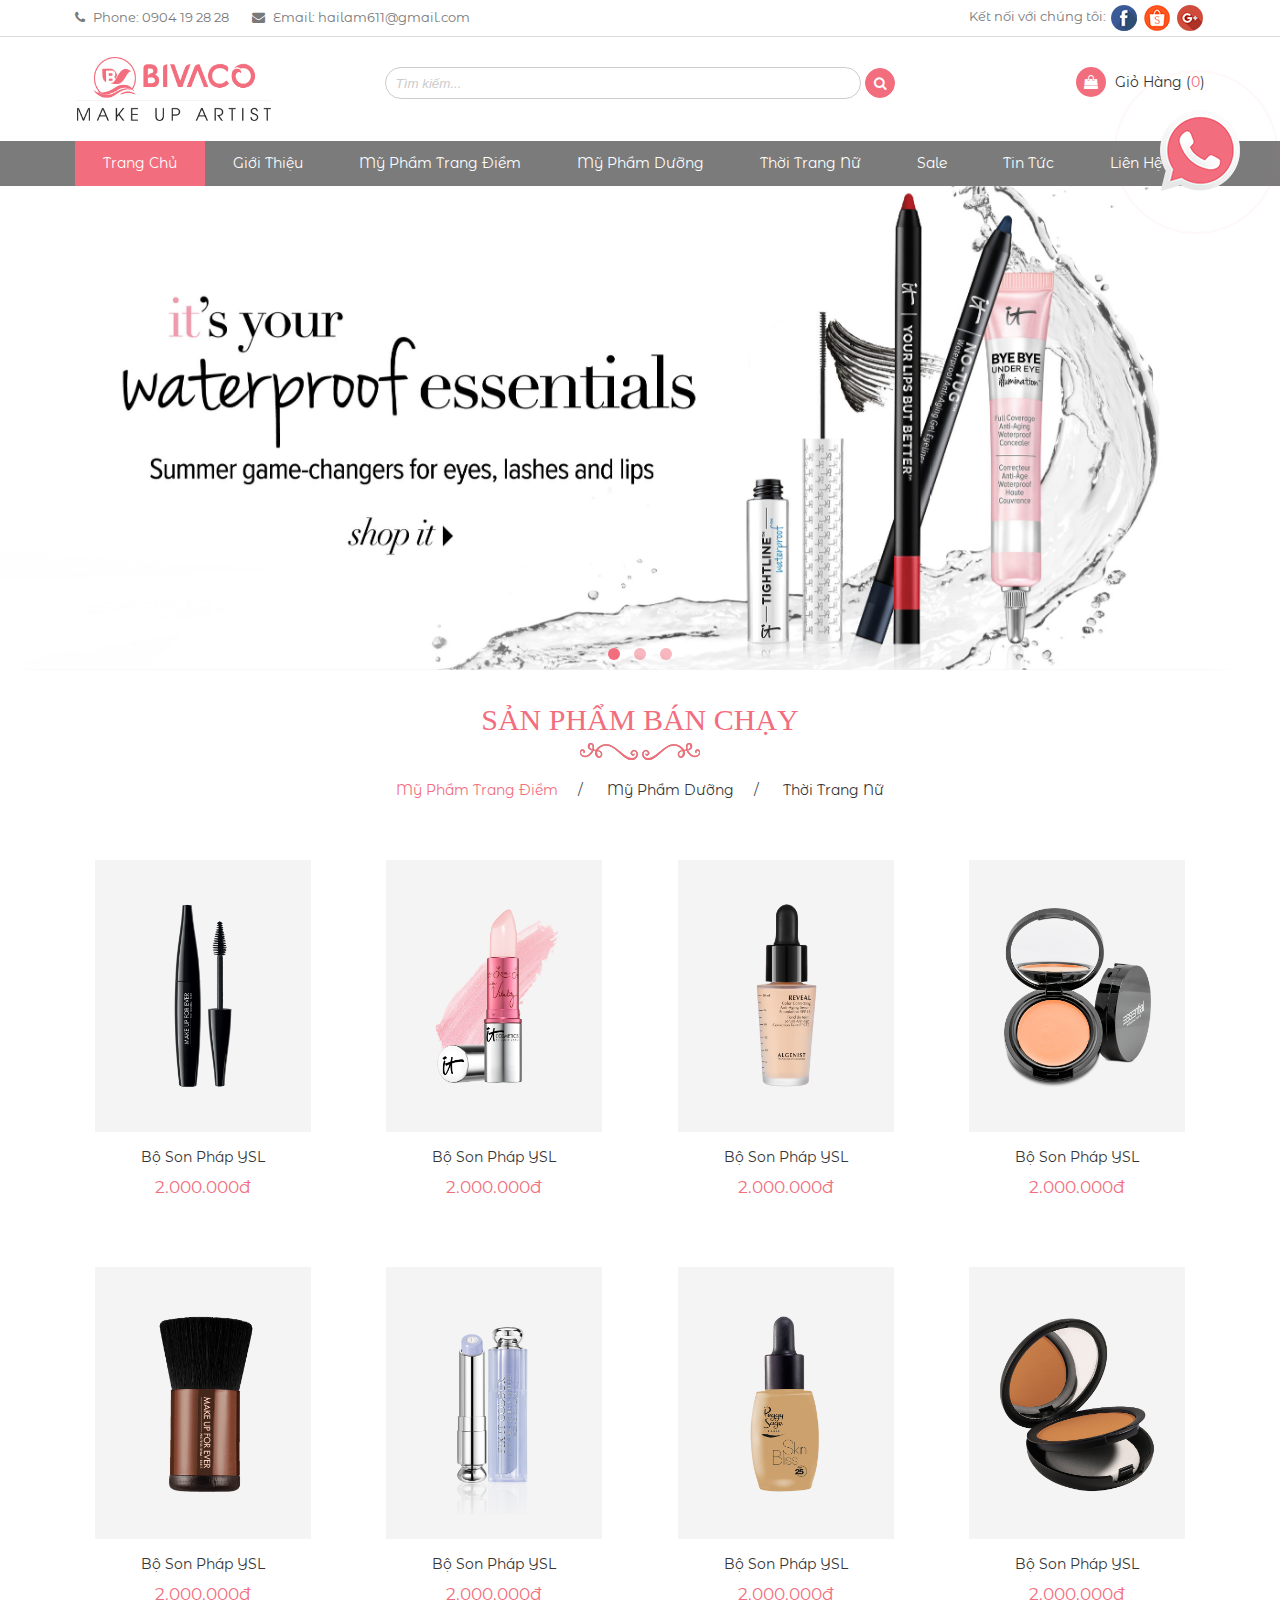
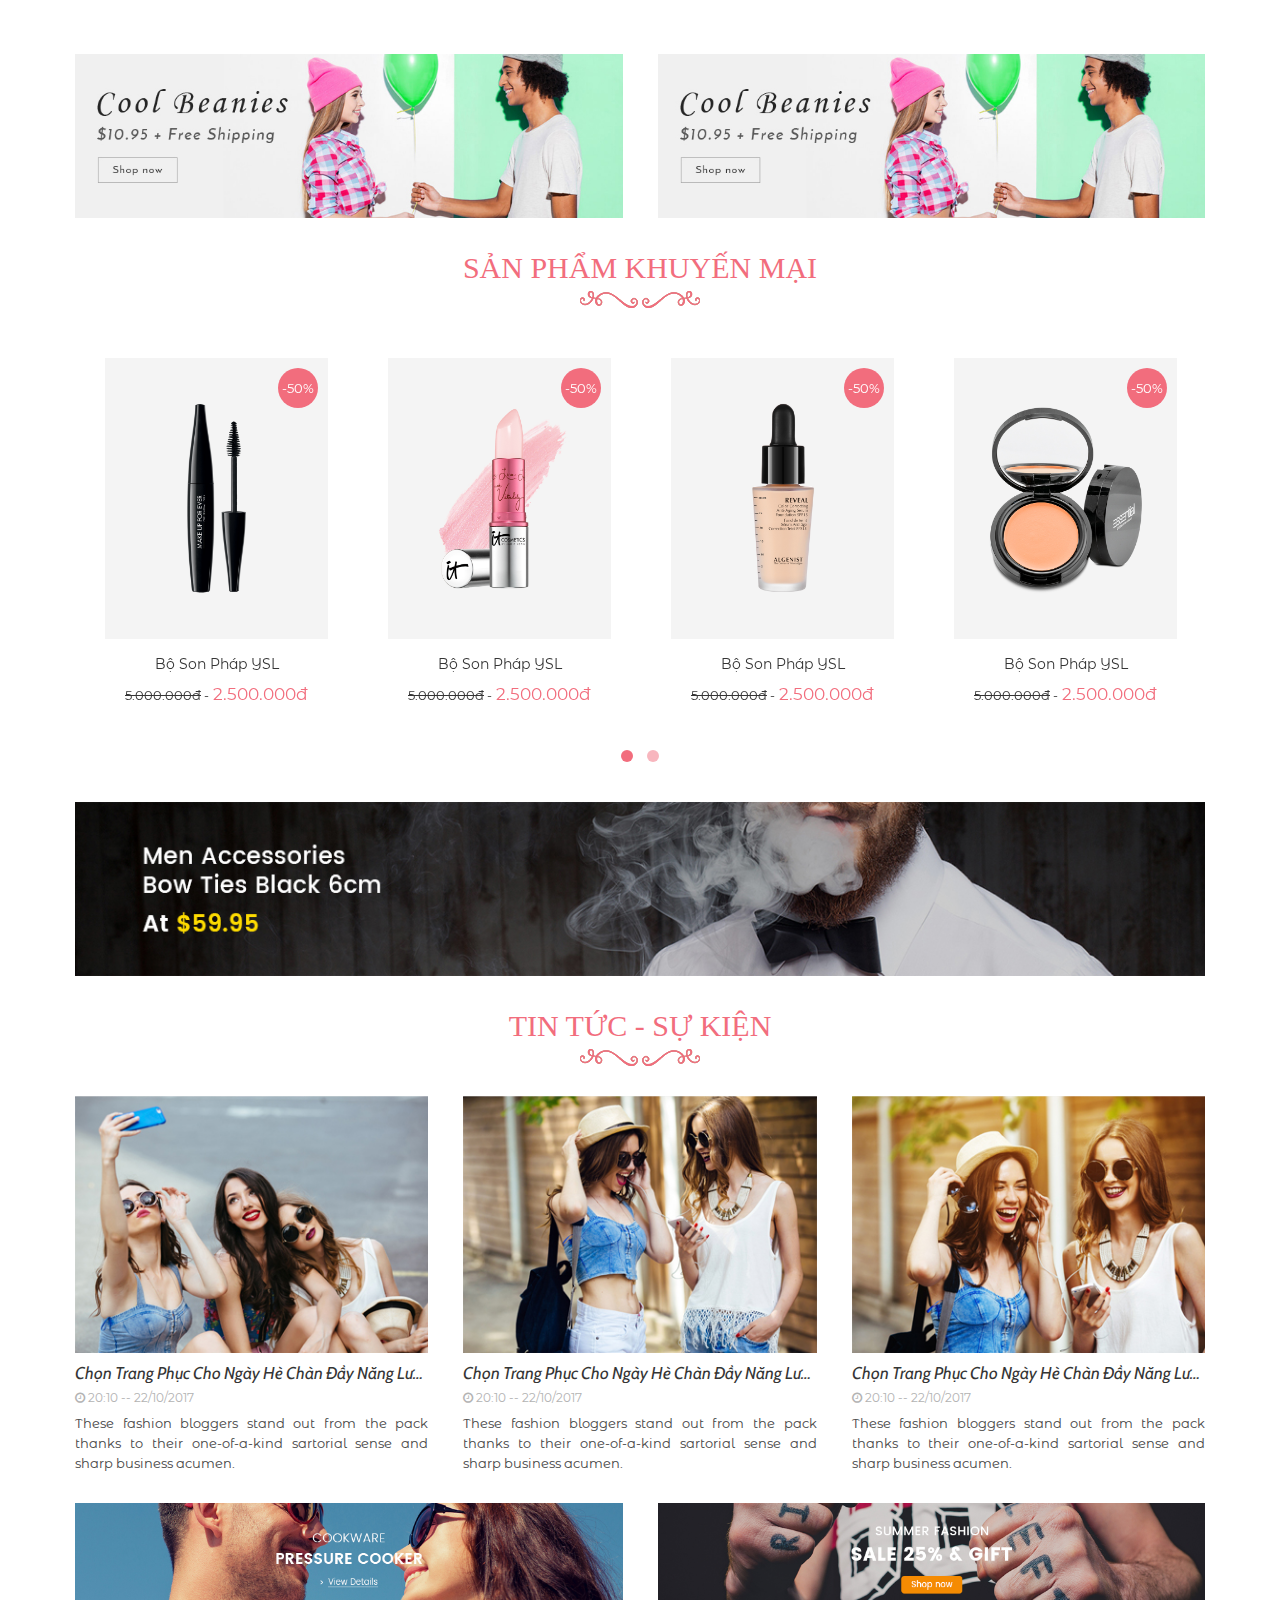
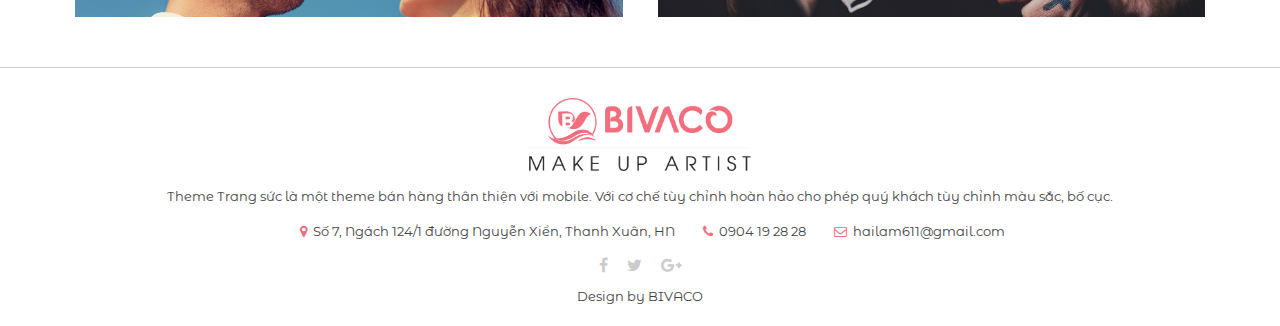
==== index.html @ 862ba2e4 "first commit" ====
<!DOCTYPE html>
<html lang="en">
<head>
    <meta charset="UTF-8">
    <title>Document</title>
    <link href="https://fonts.googleapis.com/css?family=Montserrat+Alternates|Play" rel="stylesheet">
    <link href="https://fonts.googleapis.com/css?family=Cabin" rel="stylesheet">
    <link href="css/animate.css" rel="stylesheet"/>
    <link href="css/font-awesome.css" rel="stylesheet"/>
    <link href="css/uikit.css" rel="stylesheet"/>
    <link rel="stylesheet" href="css/owl.carousel.css">
    <link rel="stylesheet" href="css/owl.theme.css">
    <link rel="stylesheet" href="css/owl.transitions.css">
    <link rel="stylesheet" href="css/jquery.mmenu.all.css">
    <link href="css/style.css" rel="stylesheet"/>

    <script type="text/javascript" src="js/jquery-3.2.1.min.js"></script>
    <script src="js/uikit.min.js"></script>
    <script src="js/animate.js"></script>
    <script src="js/ryk.js"></script>



</head>
<body>
<div class="wrapper">
    <!-- Begin Header -->
    <header>
        <div class="uk-container uk-container-center">
            <div class="uk-grid">
                <div class="uk-width-medium-1-2">
                    <div class="info-header-xu-ryk">
                        <i class="fa fa-phone" aria-hidden="true"></i> Phone: 0904 19 28 28
                        <i class="fa fa-envelope" aria-hidden="true"></i> Email: hailam611@gmail.com
                    </div>
                </div>
                <div class="uk-width-medium-1-2">
                    <div class="info-right-xu-ryk">
                        Kết nối với chúng tôi:
                        <a href="https://www.facebook.com/miphamxula/?ref=aymt_homepage_panel" target="_blank"><img src="images/facebook.png" alt=""></a>
                        <a href="https://shopee.vn/xushop20" target="_blank"><img src="images/shopee.png" alt=""></a>
                        <a href=""><img src="images/google-plus.png" alt=""></a>
                    </div>
                </div>
            </div>
        </div>
    </header>
    <!-- End Header -->

    <!-- Begin Banner -->
    <div class="uk-container uk-container-center">
        <div class="uk-grid">
            <div class="uk-width-medium-2-10">
                <div class="logo-xu-ryk">
                    <a href=""><img src="images/logo.png" alt=""></a>
                </div>
            </div>
            <div class="uk-width-medium-6-10">
                <div class="search-xu-ryk">
                    <input type="text" placeholder="Tìm kiếm...">
                    <button><i class="fa fa-search" aria-hidden="true"></i></button>
                </div>
            </div>
            <div class="uk-width-medium-2-10">
                <div class="cart-xu-ryk">
                    <i class="fa fa-shopping-bag" aria-hidden="true"></i> <a href="giohang.html">Giỏ Hàng (<span>0</span>)</a>
                </div>
            </div>
        </div>
    </div>
    <!-- End Banner -->

    <!-- Begin Menu -->
    <div id="header-fix" class="menu-xu-ryk">
        <div class="uk-container uk-container-center">
            <div class="uk-grid">
                <div class="uk-width-medium-1-1">
                    <ul>
                        <li class="active-menu-xu"><a href="index.html">Trang chủ</a></li>
                        <li><a href="chitiettintuc.html">Giới thiệu</a></li>
                        <li><a href="danhsachsanpham.html">Mỹ phẩm trang điểm</a>
                            <ul>
                                <li><a href="">Sub menu</a></li>
                                <li><a href="">Sub menu</a></li>
                                <li><a href="">Sub menu</a></li>
                                <li><a href="">Sub menu</a></li>
                            </ul>
                        </li>
                        <li><a href="danhsachsanpham.html">mỹ phẩm dưỡng</a>
                            <ul>
                                <li><a href="">Sub menu</a></li>
                                <li><a href="">Sub menu</a></li>
                                <li><a href="">Sub menu</a></li>
                                <li><a href="">Sub menu</a></li>
                            </ul>
                        </li>
                        <li><a href="danhsachsanpham.html">thời trang nữ</a>
                            <ul>
                                <li><a href="">Sub menu</a></li>
                                <li><a href="">Sub menu</a></li>
                                <li><a href="">Sub menu</a></li>
                                <li><a href="">Sub menu</a></li>
                            </ul>
                        </li>
                        <li><a href="sale.html">Sale</a></li>
                        <li><a href="danhsachtintuc.html">Tin tức</a></li>
                        <li><a href="lienhe.html">Liên hệ</a></li>
                    </ul>
                </div>
            </div>
        </div>
    </div>
    <!-- End Menu -->

    <!-- Begin Slide -->
    <div class="slide-xu-ryk">
        <div id="slide-chinh" class="owl-carousel owl-theme">

            <div class="item"><img src="images/img (1).jpg" width="100%" alt=""></div>
            <div class="item"><img src="images/img (2).jpg" width="100%" alt=""></div>
            <div class="item"><img src="images/img (3).jpg" width="100%" alt=""></div>

        </div>
    </div>
    <!-- End Slide -->

    <!-- Begin Content -->
    <div class="uk-container uk-container-center">
        <div class="uk-grid">

            <!-- Begin Sản phẩm bán chạy -->
            <div class="uk-width-medium-1-1">
                <div class="title-primary-xu">
                    Sản phẩm bán chạy
                </div>
            </div>
            <div class="uk-width-medium-1-1">
                <div class="tabs-product-xu">
                    <div class="tabs">
                        <a class="tab-link current" data-tab="tab-1">Mỹ Phẩm Trang Điểm</a><span>/</span>
                        <a class="tab-link" data-tab="tab-2">Mỹ Phẩm Dưỡng</a><span>/</span>
                        <a class="tab-link" data-tab="tab-3">Thời Trang Nữ</a>
                    </div>

                    <div id="tab-1" class="tab-content current">
                        <div class="uk-grid">
                            <div class="uk-width-medium-1-4 xu-mobi">
                                <div class="product-xu">
                                    <div class="anh-xu">
                                        <a href=""><img src="images/1.jpg" alt=""></a>
                                        <div class="overlay">
                                            <div class="text">
                                                <a href="chitietsanpham.html" class="tooltip"><i class="fa fa-shopping-bag" aria-hidden="true"></i> <span class="tooltiptext">Mua ngay</span></a>
                                            </div>
                                        </div>
                                    </div>
                                    <div class="title-xu">
                                        <a href="">bộ Son pháp YSL</a>
                                    </div>
                                    <div class="price-xu">
                                        2.000.000đ
                                    </div>
                                    <div class="cn">
                                        <a href=""><i class="fa fa-share" aria-hidden="true"></i></a>
                                        <a href=""><i class="fa fa-shopping-bag" aria-hidden="true"></i></a>
                                    </div>
                                </div>
                            </div>
                            <div class="uk-width-medium-1-4 xu-mobi">
                                <div class="product-xu">
                                    <div class="anh-xu">
                                        <a href=""><img src="images/2.jpg" alt=""></a>
                                        <div class="overlay">
                                            <div class="text">
                                                <a href="" class="tooltip"><i class="fa fa-shopping-bag" aria-hidden="true"></i> <span class="tooltiptext">Mua ngay</span></a>
                                            </div>
                                        </div>
                                    </div>
                                    <div class="title-xu">
                                        <a href="">bộ Son pháp YSL</a>
                                    </div>
                                    <div class="price-xu">
                                        2.000.000đ
                                    </div>
                                    <div class="cn">
                                        <a href=""><i class="fa fa-share" aria-hidden="true"></i></a>
                                        <a href=""><i class="fa fa-shopping-bag" aria-hidden="true"></i></a>
                                    </div>
                                </div>
                            </div>
                            <div class="uk-width-medium-1-4 xu-mobi">
                                <div class="product-xu">
                                    <div class="anh-xu">
                                        <a href=""><img src="images/3.jpg" alt=""></a>
                                        <div class="overlay">
                                            <div class="text">
                                                <a href="" class="tooltip"><i class="fa fa-shopping-bag" aria-hidden="true"></i> <span class="tooltiptext">Mua ngay</span></a>
                                            </div>
                                        </div>
                                    </div>
                                    <div class="title-xu">
                                        <a href="">bộ Son pháp YSL</a>
                                    </div>
                                    <div class="price-xu">
                                        2.000.000đ
                                    </div>
                                    <div class="cn">
                                        <a href=""><i class="fa fa-share" aria-hidden="true"></i></a>
                                        <a href=""><i class="fa fa-shopping-bag" aria-hidden="true"></i></a>
                                    </div>
                                </div>
                            </div>
                            <div class="uk-width-medium-1-4 xu-mobi">
                                <div class="product-xu">
                                    <div class="anh-xu">
                                        <a href=""><img src="images/4.jpg" alt=""></a>
                                        <div class="overlay">
                                            <div class="text">
                                                <a href="" class="tooltip"><i class="fa fa-shopping-bag" aria-hidden="true"></i> <span class="tooltiptext">Mua ngay</span></a>
                                            </div>
                                        </div>
                                    </div>
                                    <div class="title-xu">
                                        <a href="">bộ Son pháp YSL</a>
                                    </div>
                                    <div class="price-xu">
                                        2.000.000đ
                                    </div>
                                    <div class="cn">
                                        <a href=""><i class="fa fa-share" aria-hidden="true"></i></a>
                                        <a href=""><i class="fa fa-shopping-bag" aria-hidden="true"></i></a>
                                    </div>
                                </div>
                            </div>

                            <div class="uk-width-medium-1-4 xu-mobi">
                                <div class="product-xu">
                                    <div class="anh-xu">
                                        <a href=""><img src="images/5.jpg" alt=""></a>
                                        <div class="overlay">
                                            <div class="text">
                                                <a href="" class="tooltip"><i class="fa fa-shopping-bag" aria-hidden="true"></i> <span class="tooltiptext">Mua ngay</span></a>
                                            </div>
                                        </div>
                                    </div>
                                    <div class="title-xu">
                                        <a href="">bộ Son pháp YSL</a>
                                    </div>
                                    <div class="price-xu">
                                        2.000.000đ
                                    </div>
                                    <div class="cn">
                                        <a href=""><i class="fa fa-share" aria-hidden="true"></i></a>
                                        <a href=""><i class="fa fa-shopping-bag" aria-hidden="true"></i></a>
                                    </div>
                                </div>
                            </div>
                            <div class="uk-width-medium-1-4 xu-mobi">
                                <div class="product-xu">
                                    <div class="anh-xu">
                                        <a href=""><img src="images/6.jpg" alt=""></a>
                                        <div class="overlay">
                                            <div class="text">
                                                <a href="" class="tooltip"><i class="fa fa-shopping-bag" aria-hidden="true"></i> <span class="tooltiptext">Mua ngay</span></a>
                                            </div>
                                        </div>
                                    </div>
                                    <div class="title-xu">
                                        <a href="">bộ Son pháp YSL</a>
                                    </div>
                                    <div class="price-xu">
                                        2.000.000đ
                                    </div>
                                    <div class="cn">
                                        <a href=""><i class="fa fa-share" aria-hidden="true"></i></a>
                                        <a href=""><i class="fa fa-shopping-bag" aria-hidden="true"></i></a>
                                    </div>
                                </div>
                            </div>
                            <div class="uk-width-medium-1-4 xu-mobi">
                                <div class="product-xu">
                                    <div class="anh-xu">
                                        <a href=""><img src="images/7.jpg" alt=""></a>
                                        <div class="overlay">
                                            <div class="text">
                                                <a href="" class="tooltip"><i class="fa fa-shopping-bag" aria-hidden="true"></i> <span class="tooltiptext">Mua ngay</span></a>
                                            </div>
                                        </div>
                                    </div>
                                    <div class="title-xu">
                                        <a href="">bộ Son pháp YSL</a>
                                    </div>
                                    <div class="price-xu">
                                        2.000.000đ
                                    </div>
                                    <div class="cn">
                                        <a href=""><i class="fa fa-share" aria-hidden="true"></i></a>
                                        <a href=""><i class="fa fa-shopping-bag" aria-hidden="true"></i></a>
                                    </div>
                                </div>
                            </div>
                            <div class="uk-width-medium-1-4 xu-mobi">
                                <div class="product-xu">
                                    <div class="anh-xu">
                                        <a href=""><img src="images/8.jpg" alt=""></a>
                                        <div class="overlay">
                                            <div class="text">
                                                <a href="" class="tooltip"><i class="fa fa-shopping-bag" aria-hidden="true"></i> <span class="tooltiptext">Mua ngay</span></a>
                                            </div>
                                        </div>
                                    </div>
                                    <div class="title-xu">
                                        <a href="">bộ Son pháp YSL</a>
                                    </div>
                                    <div class="price-xu">
                                        2.000.000đ
                                    </div>
                                    <div class="cn">
                                        <a href=""><i class="fa fa-share" aria-hidden="true"></i></a>
                                        <a href=""><i class="fa fa-shopping-bag" aria-hidden="true"></i></a>
                                    </div>
                                </div>
                            </div>
                        </div>
                    </div>
                    <div id="tab-2" class="tab-content">
                        <div class="uk-grid">
                            <div class="uk-width-medium-1-4 xu-mobi">
                                <div class="product-xu">
                                    <div class="anh-xu">
                                        <a href=""><img src="images/5.jpg" alt=""></a>
                                        <div class="overlay">
                                            <div class="text">
                                                <a href="" class="tooltip"><i class="fa fa-shopping-bag" aria-hidden="true"></i> <span class="tooltiptext">Mua ngay</span></a>
                                            </div>
                                        </div>
                                    </div>
                                    <div class="title-xu">
                                        <a href="">bộ Son pháp YSL</a>
                                    </div>
                                    <div class="price-xu">
                                        2.000.000đ
                                    </div>
                                    <div class="cn">
                                        <a href=""><i class="fa fa-share" aria-hidden="true"></i></a>
                                        <a href=""><i class="fa fa-shopping-bag" aria-hidden="true"></i></a>
                                    </div>
                                </div>
                            </div>
                            <div class="uk-width-medium-1-4 xu-mobi">
                                <div class="product-xu">
                                    <div class="anh-xu">
                                        <a href=""><img src="images/6.jpg" alt=""></a>
                                        <div class="overlay">
                                            <div class="text">
                                                <a href="" class="tooltip"><i class="fa fa-shopping-bag" aria-hidden="true"></i> <span class="tooltiptext">Mua ngay</span></a>
                                            </div>
                                        </div>
                                    </div>
                                    <div class="title-xu">
                                        <a href="">bộ Son pháp YSL</a>
                                    </div>
                                    <div class="price-xu">
                                        2.000.000đ
                                    </div>
                                    <div class="cn">
                                        <a href=""><i class="fa fa-share" aria-hidden="true"></i></a>
                                        <a href=""><i class="fa fa-shopping-bag" aria-hidden="true"></i></a>
                                    </div>
                                </div>
                            </div>
                            <div class="uk-width-medium-1-4 xu-mobi">
                                <div class="product-xu">
                                    <div class="anh-xu">
                                        <a href=""><img src="images/7.jpg" alt=""></a>
                                        <div class="overlay">
                                            <div class="text">
                                                <a href="" class="tooltip"><i class="fa fa-shopping-bag" aria-hidden="true"></i> <span class="tooltiptext">Mua ngay</span></a>
                                            </div>
                                        </div>
                                    </div>
                                    <div class="title-xu">
                                        <a href="">bộ Son pháp YSL</a>
                                    </div>
                                    <div class="price-xu">
                                        2.000.000đ
                                    </div>
                                    <div class="cn">
                                        <a href=""><i class="fa fa-share" aria-hidden="true"></i></a>
                                        <a href=""><i class="fa fa-shopping-bag" aria-hidden="true"></i></a>
                                    </div>
                                </div>
                            </div>
                            <div class="uk-width-medium-1-4 xu-mobi">
                                <div class="product-xu">
                                    <div class="anh-xu">
                                        <a href=""><img src="images/8.jpg" alt=""></a>
                                        <div class="overlay">
                                            <div class="text">
                                                <a href="" class="tooltip"><i class="fa fa-shopping-bag" aria-hidden="true"></i> <span class="tooltiptext">Mua ngay</span></a>
                                            </div>
                                        </div>
                                    </div>
                                    <div class="title-xu">
                                        <a href="">bộ Son pháp YSL</a>
                                    </div>
                                    <div class="price-xu">
                                        2.000.000đ
                                    </div>
                                    <div class="cn">
                                        <a href=""><i class="fa fa-share" aria-hidden="true"></i></a>
                                        <a href=""><i class="fa fa-shopping-bag" aria-hidden="true"></i></a>
                                    </div>
                                </div>
                            </div>

                            <div class="uk-width-medium-1-4 xu-mobi">
                                <div class="product-xu">
                                    <div class="anh-xu">
                                        <a href=""><img src="images/1.jpg" alt=""></a>
                                        <div class="overlay">
                                            <div class="text">
                                                <a href="" class="tooltip"><i class="fa fa-shopping-bag" aria-hidden="true"></i> <span class="tooltiptext">Mua ngay</span></a>
                                            </div>
                                        </div>
                                    </div>
                                    <div class="title-xu">
                                        <a href="">bộ Son pháp YSL</a>
                                    </div>
                                    <div class="price-xu">
                                        2.000.000đ
                                    </div>
                                    <div class="cn">
                                        <a href=""><i class="fa fa-share" aria-hidden="true"></i></a>
                                        <a href=""><i class="fa fa-shopping-bag" aria-hidden="true"></i></a>
                                    </div>
                                </div>
                            </div>
                            <div class="uk-width-medium-1-4 xu-mobi">
                                <div class="product-xu">
                                    <div class="anh-xu">
                                        <a href=""><img src="images/2.jpg" alt=""></a>
                                        <div class="overlay">
                                            <div class="text">
                                                <a href="" class="tooltip"><i class="fa fa-shopping-bag" aria-hidden="true"></i> <span class="tooltiptext">Mua ngay</span></a>
                                            </div>
                                        </div>
                                    </div>
                                    <div class="title-xu">
                                        <a href="">bộ Son pháp YSL</a>
                                    </div>
                                    <div class="price-xu">
                                        2.000.000đ
                                    </div>
                                    <div class="cn">
                                        <a href=""><i class="fa fa-share" aria-hidden="true"></i></a>
                                        <a href=""><i class="fa fa-shopping-bag" aria-hidden="true"></i></a>
                                    </div>
                                </div>
                            </div>
                            <div class="uk-width-medium-1-4 xu-mobi">
                                <div class="product-xu">
                                    <div class="anh-xu">
                                        <a href=""><img src="images/3.jpg" alt=""></a>
                                        <div class="overlay">
                                            <div class="text">
                                                <a href="" class="tooltip"><i class="fa fa-shopping-bag" aria-hidden="true"></i> <span class="tooltiptext">Mua ngay</span></a>
                                            </div>
                                        </div>
                                    </div>
                                    <div class="title-xu">
                                        <a href="">bộ Son pháp YSL</a>
                                    </div>
                                    <div class="price-xu">
                                        2.000.000đ
                                    </div>
                                    <div class="cn">
                                        <a href=""><i class="fa fa-share" aria-hidden="true"></i></a>
                                        <a href=""><i class="fa fa-shopping-bag" aria-hidden="true"></i></a>
                                    </div>
                                </div>
                            </div>
                            <div class="uk-width-medium-1-4 xu-mobi">
                                <div class="product-xu">
                                    <div class="anh-xu">
                                        <a href=""><img src="images/4.jpg" alt=""></a>
                                        <div class="overlay">
                                            <div class="text">
                                                <a href="" class="tooltip"><i class="fa fa-shopping-bag" aria-hidden="true"></i> <span class="tooltiptext">Mua ngay</span></a>
                                            </div>
                                        </div>
                                    </div>
                                    <div class="title-xu">
                                        <a href="">bộ Son pháp YSL</a>
                                    </div>
                                    <div class="price-xu">
                                        2.000.000đ
                                    </div>
                                    <div class="cn">
                                        <a href=""><i class="fa fa-share" aria-hidden="true"></i></a>
                                        <a href=""><i class="fa fa-shopping-bag" aria-hidden="true"></i></a>
                                    </div>
                                </div>
                            </div>
                        </div>
                    </div>
                    <div id="tab-3" class="tab-content">
                        <div class="uk-grid">
                            <div class="uk-width-medium-1-4 xu-mobi">
                                <div class="product-xu">
                                    <div class="anh-xu">
                                        <a href=""><img src="images/7.jpg" alt=""></a>
                                        <div class="overlay">
                                            <div class="text">
                                                <a href="" class="tooltip"><i class="fa fa-shopping-bag" aria-hidden="true"></i> <span class="tooltiptext">Mua ngay</span></a>
                                            </div>
                                        </div>
                                    </div>
                                    <div class="title-xu">
                                        <a href="">bộ Son pháp YSL</a>
                                    </div>
                                    <div class="price-xu">
                                        2.000.000đ
                                    </div>
                                    <div class="cn">
                                        <a href=""><i class="fa fa-share" aria-hidden="true"></i></a>
                                        <a href=""><i class="fa fa-shopping-bag" aria-hidden="true"></i></a>
                                    </div>
                                </div>
                            </div>
                            <div class="uk-width-medium-1-4 xu-mobi">
                                <div class="product-xu">
                                    <div class="anh-xu">
                                        <a href=""><img src="images/8.jpg" alt=""></a>
                                        <div class="overlay">
                                            <div class="text">
                                                <a href="" class="tooltip"><i class="fa fa-shopping-bag" aria-hidden="true"></i> <span class="tooltiptext">Mua ngay</span></a>
                                            </div>
                                        </div>
                                    </div>
                                    <div class="title-xu">
                                        <a href="">bộ Son pháp YSL</a>
                                    </div>
                                    <div class="price-xu">
                                        2.000.000đ
                                    </div>
                                    <div class="cn">
                                        <a href=""><i class="fa fa-share" aria-hidden="true"></i></a>
                                        <a href=""><i class="fa fa-shopping-bag" aria-hidden="true"></i></a>
                                    </div>
                                </div>
                            </div>
                            <div class="uk-width-medium-1-4 xu-mobi">
                                <div class="product-xu">
                                    <div class="anh-xu">
                                        <a href=""><img src="images/1.jpg" alt=""></a>
                                        <div class="overlay">
                                            <div class="text">
                                                <a href="" class="tooltip"><i class="fa fa-shopping-bag" aria-hidden="true"></i> <span class="tooltiptext">Mua ngay</span></a>
                                            </div>
                                        </div>
                                    </div>
                                    <div class="title-xu">
                                        <a href="">bộ Son pháp YSL</a>
                                    </div>
                                    <div class="price-xu">
                                        2.000.000đ
                                    </div>
                                    <div class="cn">
                                        <a href=""><i class="fa fa-share" aria-hidden="true"></i></a>
                                        <a href=""><i class="fa fa-shopping-bag" aria-hidden="true"></i></a>
                                    </div>
                                </div>
                            </div>
                            <div class="uk-width-medium-1-4 xu-mobi">
                                <div class="product-xu">
                                    <div class="anh-xu">
                                        <a href=""><img src="images/4.jpg" alt=""></a>
                                        <div class="overlay">
                                            <div class="text">
                                                <a href="" class="tooltip"><i class="fa fa-shopping-bag" aria-hidden="true"></i> <span class="tooltiptext">Mua ngay</span></a>
                                            </div>
                                        </div>
                                    </div>
                                    <div class="title-xu">
                                        <a href="">bộ Son pháp YSL</a>
                                    </div>
                                    <div class="price-xu">
                                        2.000.000đ
                                    </div>
                                    <div class="cn">
                                        <a href=""><i class="fa fa-share" aria-hidden="true"></i></a>
                                        <a href=""><i class="fa fa-shopping-bag" aria-hidden="true"></i></a>
                                    </div>
                                </div>
                            </div>

                            <div class="uk-width-medium-1-4 xu-mobi">
                                <div class="product-xu">
                                    <div class="anh-xu">
                                        <a href=""><img src="images/5.jpg" alt=""></a>
                                        <div class="overlay">
                                            <div class="text">
                                                <a href="" class="tooltip"><i class="fa fa-shopping-bag" aria-hidden="true"></i> <span class="tooltiptext">Mua ngay</span></a>
                                            </div>
                                        </div>
                                    </div>
                                    <div class="title-xu">
                                        <a href="">bộ Son pháp YSL</a>
                                    </div>
                                    <div class="price-xu">
                                        2.000.000đ
                                    </div>
                                    <div class="cn">
                                        <a href=""><i class="fa fa-share" aria-hidden="true"></i></a>
                                        <a href=""><i class="fa fa-shopping-bag" aria-hidden="true"></i></a>
                                    </div>
                                </div>
                            </div>
                            <div class="uk-width-medium-1-4 xu-mobi">
                                <div class="product-xu">
                                    <div class="anh-xu">
                                        <a href=""><img src="images/6.jpg" alt=""></a>
                                        <div class="overlay">
                                            <div class="text">
                                                <a href="" class="tooltip"><i class="fa fa-shopping-bag" aria-hidden="true"></i> <span class="tooltiptext">Mua ngay</span></a>
                                            </div>
                                        </div>
                                    </div>
                                    <div class="title-xu">
                                        <a href="">bộ Son pháp YSL</a>
                                    </div>
                                    <div class="price-xu">
                                        2.000.000đ
                                    </div>
                                    <div class="cn">
                                        <a href=""><i class="fa fa-share" aria-hidden="true"></i></a>
                                        <a href=""><i class="fa fa-shopping-bag" aria-hidden="true"></i></a>
                                    </div>
                                </div>
                            </div>
                            <div class="uk-width-medium-1-4 xu-mobi">
                                <div class="product-xu">
                                    <div class="anh-xu">
                                        <a href=""><img src="images/2.jpg" alt=""></a>
                                        <div class="overlay">
                                            <div class="text">
                                                <a href="" class="tooltip"><i class="fa fa-shopping-bag" aria-hidden="true"></i> <span class="tooltiptext">Mua ngay</span></a>
                                            </div>
                                        </div>
                                    </div>
                                    <div class="title-xu">
                                        <a href="">bộ Son pháp YSL</a>
                                    </div>
                                    <div class="price-xu">
                                        2.000.000đ
                                    </div>
                                    <div class="cn">
                                        <a href=""><i class="fa fa-share" aria-hidden="true"></i></a>
                                        <a href=""><i class="fa fa-shopping-bag" aria-hidden="true"></i></a>
                                    </div>
                                </div>
                            </div>
                            <div class="uk-width-medium-1-4 xu-mobi">
                                <div class="product-xu">
                                    <div class="anh-xu">
                                        <a href=""><img src="images/3.jpg" alt=""></a>
                                        <div class="overlay">
                                            <div class="text">
                                                <a href="" class="tooltip"><i class="fa fa-shopping-bag" aria-hidden="true"></i> <span class="tooltiptext">Mua ngay</span></a>
                                            </div>
                                        </div>
                                    </div>
                                    <div class="title-xu">
                                        <a href="">bộ Son pháp YSL</a>
                                    </div>
                                    <div class="price-xu">
                                        2.000.000đ
                                    </div>
                                    <div class="cn">
                                        <a href=""><i class="fa fa-share" aria-hidden="true"></i></a>
                                        <a href=""><i class="fa fa-shopping-bag" aria-hidden="true"></i></a>
                                    </div>
                                </div>
                            </div>
                        </div>
                    </div>
                </div>
            </div>
            <!-- End Sản phẩm bán chạy -->

            <!-- Begin Quảng cáo -->
            <div class="uk-width-medium-1-2">
                <div class="quang-cao-xu">
                    <a href=""><img src="images/block1-home3.jpg" alt=""></a>
                </div>
            </div>
            <div class="uk-width-medium-1-2">
                <div class="quang-cao-xu">
                    <a href=""><img src="images/block1-home3.jpg" alt=""></a>
                </div>
            </div>
            <!-- End Quảng cáo -->

            <!-- Begin Sản phẩm khuyến mại -->
            <div class="uk-width-medium-1-1">
                <div class="title-primary-xu">
                    sản phẩm khuyến mại
                </div>
            </div>
            <div class="uk-width-medium-1-1">
                <div class="slide-product-xu">
                    <div id="slide-product" class="owl-carousel owl-theme">

                        <div class="item">
                            <div class="product-xu">
                                <div class="anh-xu">
                                    <a href=""><img src="images/1.jpg" alt=""></a>
                                    <div class="overlay">
                                        <div class="text">
                                            <a href="" class="tooltip"><i class="fa fa-shopping-bag" aria-hidden="true"></i> <span class="tooltiptext">Mua ngay</span></a>
                                        </div>
                                    </div>
                                    <div class="sale">
                                        -50%
                                    </div>
                                </div>
                                <div class="title-xu">
                                    <a href="">bộ Son pháp YSL</a>
                                </div>
                                <div class="price-xu">
                                    <span><s>5.000.000đ</s> -</span> 2.500.000đ
                                </div>
                                <div class="cn">
                                    <a href=""><i class="fa fa-share" aria-hidden="true"></i></a>
                                    <a href=""><i class="fa fa-shopping-bag" aria-hidden="true"></i></a>
                                </div>
                            </div>
                        </div>
                        <div class="item">
                            <div class="product-xu">
                                <div class="anh-xu">
                                    <a href=""><img src="images/2.jpg" alt=""></a>
                                    <div class="overlay">
                                        <div class="text">
                                            <a href="" class="tooltip"><i class="fa fa-shopping-bag" aria-hidden="true"></i> <span class="tooltiptext">Mua ngay</span></a>
                                        </div>
                                    </div>
                                    <div class="sale">
                                        -50%
                                    </div>
                                </div>
                                <div class="title-xu">
                                    <a href="">bộ Son pháp YSL</a>
                                </div>
                                <div class="price-xu">
                                    <span><s>5.000.000đ</s> -</span> 2.500.000đ
                                </div>
                                <div class="cn">
                                    <a href=""><i class="fa fa-share" aria-hidden="true"></i></a>
                                    <a href=""><i class="fa fa-shopping-bag" aria-hidden="true"></i></a>
                                </div>
                            </div>
                        </div>
                        <div class="item">
                            <div class="product-xu">
                                <div class="anh-xu">
                                    <a href=""><img src="images/3.jpg" alt=""></a>
                                    <div class="overlay">
                                        <div class="text">
                                            <a href="" class="tooltip"><i class="fa fa-shopping-bag" aria-hidden="true"></i> <span class="tooltiptext">Mua ngay</span></a>
                                        </div>
                                    </div>
                                    <div class="sale">
                                        -50%
                                    </div>
                                </div>
                                <div class="title-xu">
                                    <a href="">bộ Son pháp YSL</a>
                                </div>
                                <div class="price-xu">
                                    <span><s>5.000.000đ</s> -</span> 2.500.000đ
                                </div>
                                <div class="cn">
                                    <a href=""><i class="fa fa-share" aria-hidden="true"></i></a>
                                    <a href=""><i class="fa fa-shopping-bag" aria-hidden="true"></i></a>
                                </div>
                            </div>
                        </div>
                        <div class="item">
                            <div class="product-xu">
                                <div class="anh-xu">
                                    <a href=""><img src="images/4.jpg" alt=""></a>
                                    <div class="overlay">
                                        <div class="text">
                                            <a href="" class="tooltip"><i class="fa fa-shopping-bag" aria-hidden="true"></i> <span class="tooltiptext">Mua ngay</span></a>
                                        </div>
                                    </div>
                                    <div class="sale">
                                        -50%
                                    </div>
                                </div>
                                <div class="title-xu">
                                    <a href="">bộ Son pháp YSL</a>
                                </div>
                                <div class="price-xu">
                                    <span><s>5.000.000đ</s> -</span> 2.500.000đ
                                </div>
                                <div class="cn">
                                    <a href=""><i class="fa fa-share" aria-hidden="true"></i></a>
                                    <a href=""><i class="fa fa-shopping-bag" aria-hidden="true"></i></a>
                                </div>
                            </div>
                        </div>
                        <div class="item">
                            <div class="product-xu">
                                <div class="anh-xu">
                                    <a href=""><img src="images/5.jpg" alt=""></a>
                                    <div class="overlay">
                                        <div class="text">
                                            <a href="" class="tooltip"><i class="fa fa-shopping-bag" aria-hidden="true"></i> <span class="tooltiptext">Mua ngay</span></a>
                                        </div>
                                    </div>
                                    <div class="sale">
                                        -50%
                                    </div>
                                </div>
                                <div class="title-xu">
                                    <a href="">bộ Son pháp YSL</a>
                                </div>
                                <div class="price-xu">
                                    <span><s>5.000.000đ</s> -</span> 2.500.000đ
                                </div>
                                <div class="cn">
                                    <a href=""><i class="fa fa-share" aria-hidden="true"></i></a>
                                    <a href=""><i class="fa fa-shopping-bag" aria-hidden="true"></i></a>
                                </div>
                            </div>
                        </div>
                        <div class="item">
                            <div class="product-xu">
                                <div class="anh-xu">
                                    <a href=""><img src="images/6.jpg" alt=""></a>
                                    <div class="overlay">
                                        <div class="text">
                                            <a href="" class="tooltip"><i class="fa fa-shopping-bag" aria-hidden="true"></i> <span class="tooltiptext">Mua ngay</span></a>
                                        </div>
                                    </div>
                                    <div class="sale">
                                        -50%
                                    </div>
                                </div>
                                <div class="title-xu">
                                    <a href="">bộ Son pháp YSL</a>
                                </div>
                                <div class="price-xu">
                                    <span><s>5.000.000đ</s> -</span> 2.500.000đ
                                </div>
                                <div class="cn">
                                    <a href=""><i class="fa fa-share" aria-hidden="true"></i></a>
                                    <a href=""><i class="fa fa-shopping-bag" aria-hidden="true"></i></a>
                                </div>
                            </div>
                        </div>
                        <div class="item">
                            <div class="product-xu">
                                <div class="anh-xu">
                                    <a href=""><img src="images/7.jpg" alt=""></a>
                                    <div class="overlay">
                                        <div class="text">
                                            <a href="" class="tooltip"><i class="fa fa-shopping-bag" aria-hidden="true"></i> <span class="tooltiptext">Mua ngay</span></a>
                                        </div>
                                    </div>
                                    <div class="sale">
                                        -50%
                                    </div>
                                </div>
                                <div class="title-xu">
                                    <a href="">bộ Son pháp YSL</a>
                                </div>
                                <div class="price-xu">
                                    <span><s>5.000.000đ</s> -</span> 2.500.000đ
                                </div>
                                <div class="cn">
                                    <a href=""><i class="fa fa-share" aria-hidden="true"></i></a>
                                    <a href=""><i class="fa fa-shopping-bag" aria-hidden="true"></i></a>
                                </div>
                            </div>
                        </div>
                        <div class="item">
                            <div class="product-xu">
                                <div class="anh-xu">
                                    <a href=""><img src="images/8.jpg" alt=""></a>
                                    <div class="overlay">
                                        <div class="text">
                                            <a href="" class="tooltip"><i class="fa fa-shopping-bag" aria-hidden="true"></i> <span class="tooltiptext">Mua ngay</span></a>
                                        </div>
                                    </div>
                                    <div class="sale">
                                        -50%
                                    </div>
                                </div>
                                <div class="title-xu">
                                    <a href="">bộ Son pháp YSL</a>
                                </div>
                                <div class="price-xu">
                                    <span><s>5.000.000đ</s> -</span> 2.500.000đ
                                </div>
                                <div class="cn">
                                    <a href=""><i class="fa fa-share" aria-hidden="true"></i></a>
                                    <a href=""><i class="fa fa-shopping-bag" aria-hidden="true"></i></a>
                                </div>
                            </div>
                        </div>

                    </div>
                </div>
            </div>
            <!-- End Sản phẩm khuyến mại -->

            <!-- Begin Quảng cáo -->
            <div class="uk-width-medium-1-1">
                <div class="quang-cao-xu">
                    <a href=""><img src="images/cms3.jpg" alt=""></a>
                </div>
            </div>
            <!-- End Quảng cáo -->

            <!-- Begin Tin tức -->
            <div class="uk-width-medium-1-1">
                <div class="title-primary-xu">
                    tin tức - sự kiện
                </div>
            </div>
            <div class="uk-width-medium-1-3">
                <div class="news-xu-rin">
                    <a href=""><img src="images/blog3-370x270.jpg" width="100%" alt=""></a>
                    <div class="title">
                        <a href="" title="Chọn trang phục cho ngày hè chàn đầy năng lượng">Chọn trang phục cho ngày hè chàn đầy năng lượng</a>
                    </div>
                    <div class="date-time">
                        <i class="fa fa-clock-o" aria-hidden="true"></i> 20:10 -- 22/10/2017
                    </div>
                    <div class="nd">
                        These fashion bloggers stand out from the pack thanks to their one-of-a-kind sartorial sense and sharp business acumen.
                    </div>
                </div>
            </div>
            <div class="uk-width-medium-1-3">
                <div class="news-xu-rin">
                    <a href=""><img src="images/blog4-370x270.jpg" width="100%" alt=""></a>
                    <div class="title">
                        <a href="" title="Chọn trang phục cho ngày hè chàn đầy năng lượng">Chọn trang phục cho ngày hè chàn đầy năng lượng</a>
                    </div>
                    <div class="date-time">
                        <i class="fa fa-clock-o" aria-hidden="true"></i> 20:10 -- 22/10/2017
                    </div>
                    <div class="nd">
                        These fashion bloggers stand out from the pack thanks to their one-of-a-kind sartorial sense and sharp business acumen.
                    </div>
                </div>
            </div>
            <div class="uk-width-medium-1-3">
                <div class="news-xu-rin">
                    <a href=""><img src="images/blog5-370x270.jpg" width="100%" alt=""></a>
                    <div class="title">
                        <a href="" title="Chọn trang phục cho ngày hè chàn đầy năng lượng">Chọn trang phục cho ngày hè chàn đầy năng lượng</a>
                    </div>
                    <div class="date-time">
                        <i class="fa fa-clock-o" aria-hidden="true"></i> 20:10 -- 22/10/2017
                    </div>
                    <div class="nd">
                        These fashion bloggers stand out from the pack thanks to their one-of-a-kind sartorial sense and sharp business acumen.
                    </div>
                </div>
            </div>
            <!-- End Tin tức -->

            <!-- Begin Quảng cáo -->
            <div class="uk-width-medium-1-2">
                <div class="quang-cao-xu">
                    <a href=""><img src="images/cms5.jpg" alt=""></a>
                </div>
            </div>
            <div class="uk-width-medium-1-2">
                <div class="quang-cao-xu">
                    <a href=""><img src="images/cms6.jpg" alt=""></a>
                </div>
            </div>
            <!-- End Quảng cáo -->

        </div>
    </div>
    <!-- End Content -->

    <!-- Begin Footer -->
    <footer>
        <div class="uk-container uk-container-center">
            <div class="uk-grid">
                <div class="uk-width-medium-1-1">
                    <div class="logo-footer-xu">
                        <img src="images/logo.png" alt="">
                    </div>
                    <p>Theme Trang sức là một theme bán hàng thân thiện với mobile. Với cơ chế tùy chỉnh hoàn hảo cho phép quý khách tùy chỉnh màu sắc, bố cục.</p>
                    <div class="info-footer">
                        <i class="fa fa-map-marker" aria-hidden="true"></i> Số 7, Ngách 124/1 đường Nguyễn Xiển, Thanh Xuân, HN
                        <i class="fa fa-phone" aria-hidden="true"></i> 0904 19 28 28
                        <i class="fa fa-envelope-o" aria-hidden="true"></i> hailam611@gmail.com
                    </div>
                    <div class="mxh">
                        <a href=""><i class="fa fa-facebook" aria-hidden="true"></i></a>
                        <a href=""><i class="fa fa-twitter" aria-hidden="true"></i></a>
                        <a href=""><i class="fa fa-google-plus" aria-hidden="true"></i></a>
                    </div>
                    <div class="design">
                        Design by BIVACO
                    </div>
                </div>
            </div>
        </div>
    </footer>
    <!-- End Footer -->

	<!-- Begin Menu Mobi -->
    <div class="menu_mobile">
        <div class="nav-btn-show fix-w">
            <a  href="#menu" class="menu-icon-wrap" >  <i class="fa fa-bars" aria-hidden="true"></i>  </a>
            <nav id="menu">
                <ul>
                    <li><a href="">Trang chủ</a></li>
                    <li><a href="">Giới thiệu</a></li>
                    <li><a href="">Sản phẩm</a>
                        <div class="menu-hover">
                            <ul>
                                <li><a href="">Sub menu</a></li>
                                <li><a href="">Sub menu</a>
                                    <div class="menu-hover-1">
                                        <ul>
                                            <li><a href="">Sub menu 1</a></li>
                                            <li><a href="">Sub menu 1</a></li>
                                            <li><a href="">Sub menu 1</a></li>
                                            <li><a href="">Sub menu 1</a></li>
                                            <li><a href="">Sub menu 1</a></li>
                                        </ul>
                                    </div>
                                </li>
                                <li><a href="">Sub menu</a></li>
                                <li><a href="">Sub menu</a></li>
                                <li><a href="">Sub menu</a>
                                    <div class="menu-hover-1">
                                        <ul>
                                            <li><a href="">Sub menu 1</a></li>
                                            <li><a href="">Sub menu 1</a></li>
                                            <li><a href="">Sub menu 1</a></li>
                                            <li><a href="">Sub menu 1</a></li>
                                            <li><a href="">Sub menu 1</a></li>
                                        </ul>
                                    </div>
                                </li>
                            </ul>
                        </div>
                    </li>
                    <li><a href="">Tin tức</a></li>
                    <li><a href="">Dự án</a></li>
                    <li><a href="">Dịch vụ</a></li>
                    <li><a href="">Liên hệ</a></li>
                </ul>
            </nav>
        </div>
    </div>
    <!-- End Menu Mobi -->
    <div id="back-to-top">
        <a href="#" title="Back to top">&uarr;</a>
    </div>
    <div id="hotro-online">
        <div id="s-oneclick" class="s-mod">
            <div class="oneclick-phone oneclick-show oneclick-popup" id="oneclick-phone">
                <a href="" class="group1 cboxElement">
                    <div class="oneclick-ph-circle"></div>
                    <div class="oneclick-ph-img-circle"></div>
                </a>
            </div>
        </div>
    </div>
</div>
<script type="text/javascript" src="js/jquery.mmenu.min.all.js"></script>
<script type="text/javascript" src="js/owl.carousel.min.js"></script>
<script>
    if ($('#back-to-top').length) {
        var scrollTrigger = 100, // px
            backToTop = function () {
                var scrollTop = $(window).scrollTop();
                if (scrollTop > scrollTrigger) {
                    $('#back-to-top').addClass('show');
                } else {
                    $('#back-to-top').removeClass('show');
                }
            };
        backToTop();
        $(window).on('scroll', function () {
            backToTop();
        });
        $('#back-to-top').on('click', function (e) {
            e.preventDefault();
            $('html,body').animate({
                scrollTop: 0
            }, 700);
        });
    }
</script>
</body>
</html>


<!--<div class="slide">
                    <div id="slide-chinh" class="owl-carousel owl-theme">

                        <div class="item"><img src="images/img (1).jpg" width="100%" alt=""></div>
                        <div class="item"><img src="images/img (2).jpg" width="100%" alt=""></div>
                        <div class="item"><img src="images/img (3).jpg" width="100%" alt=""></div>

                    </div>
                </div>-->
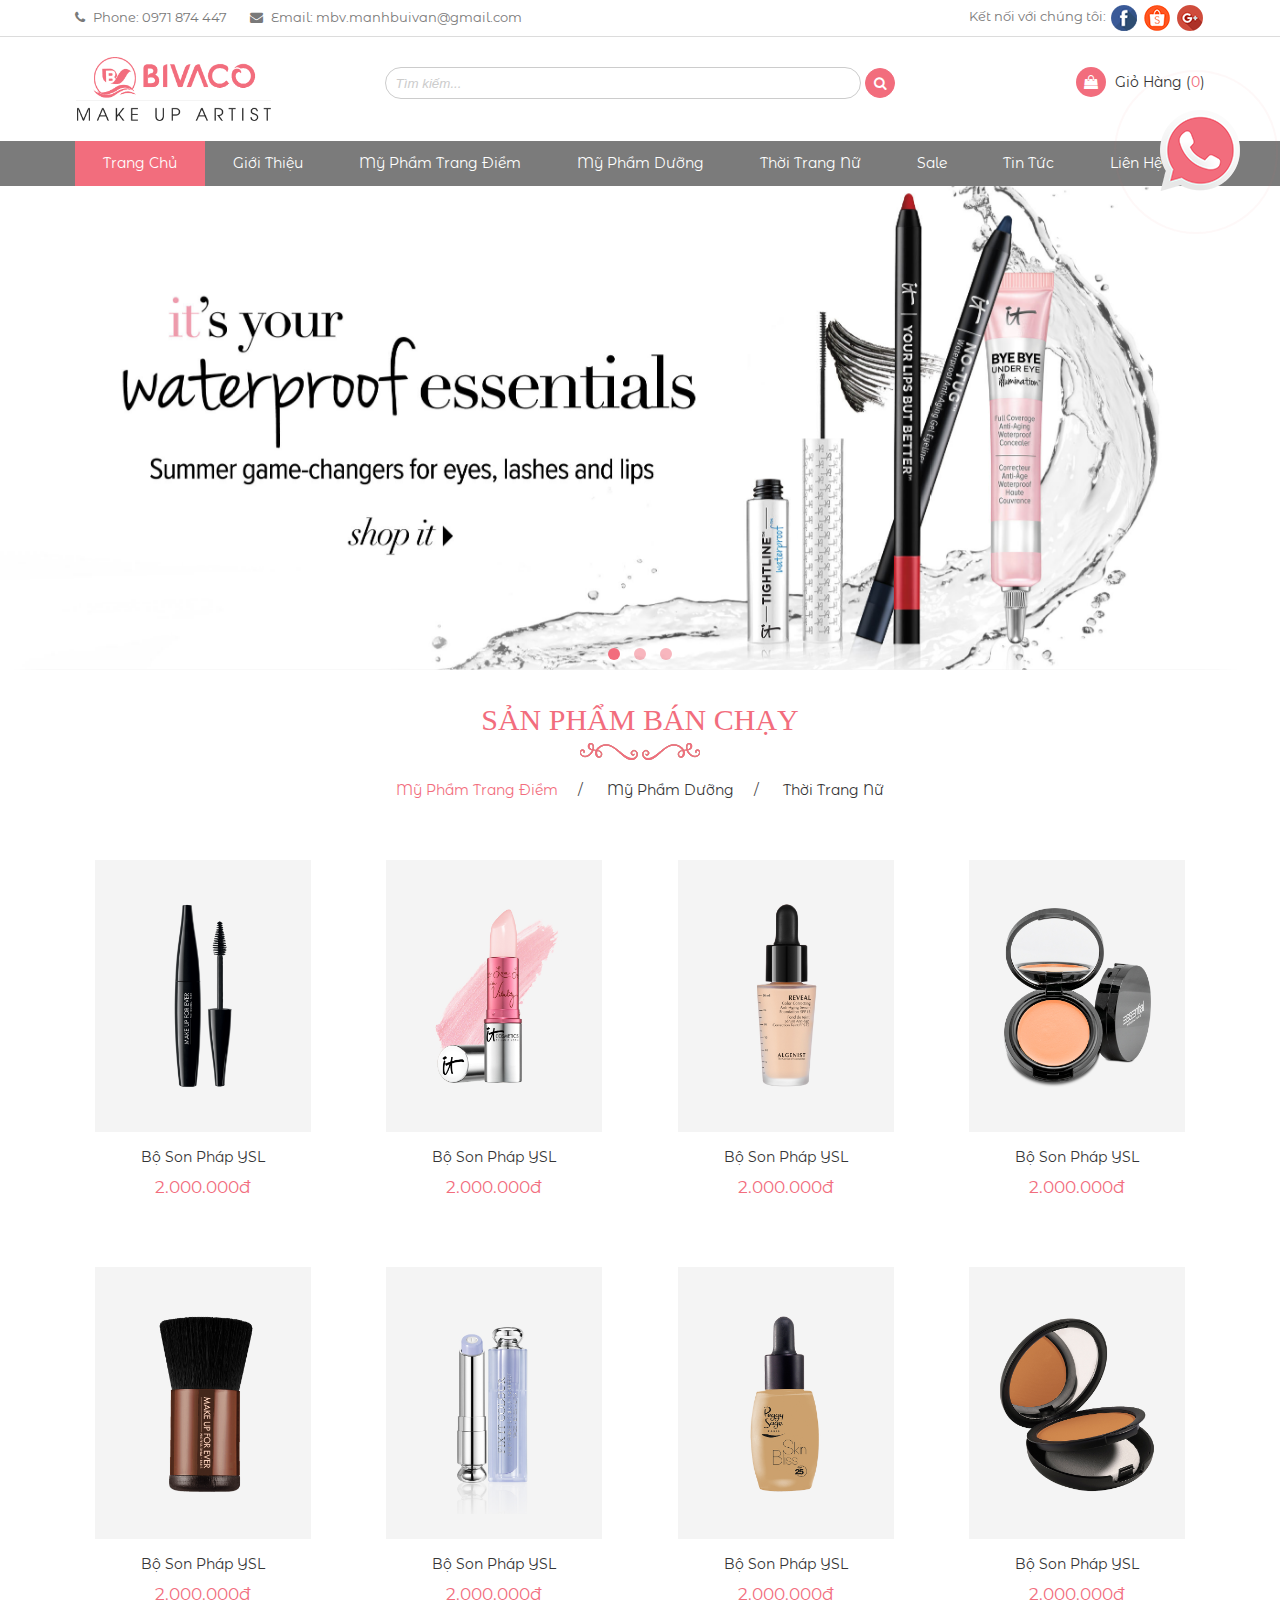
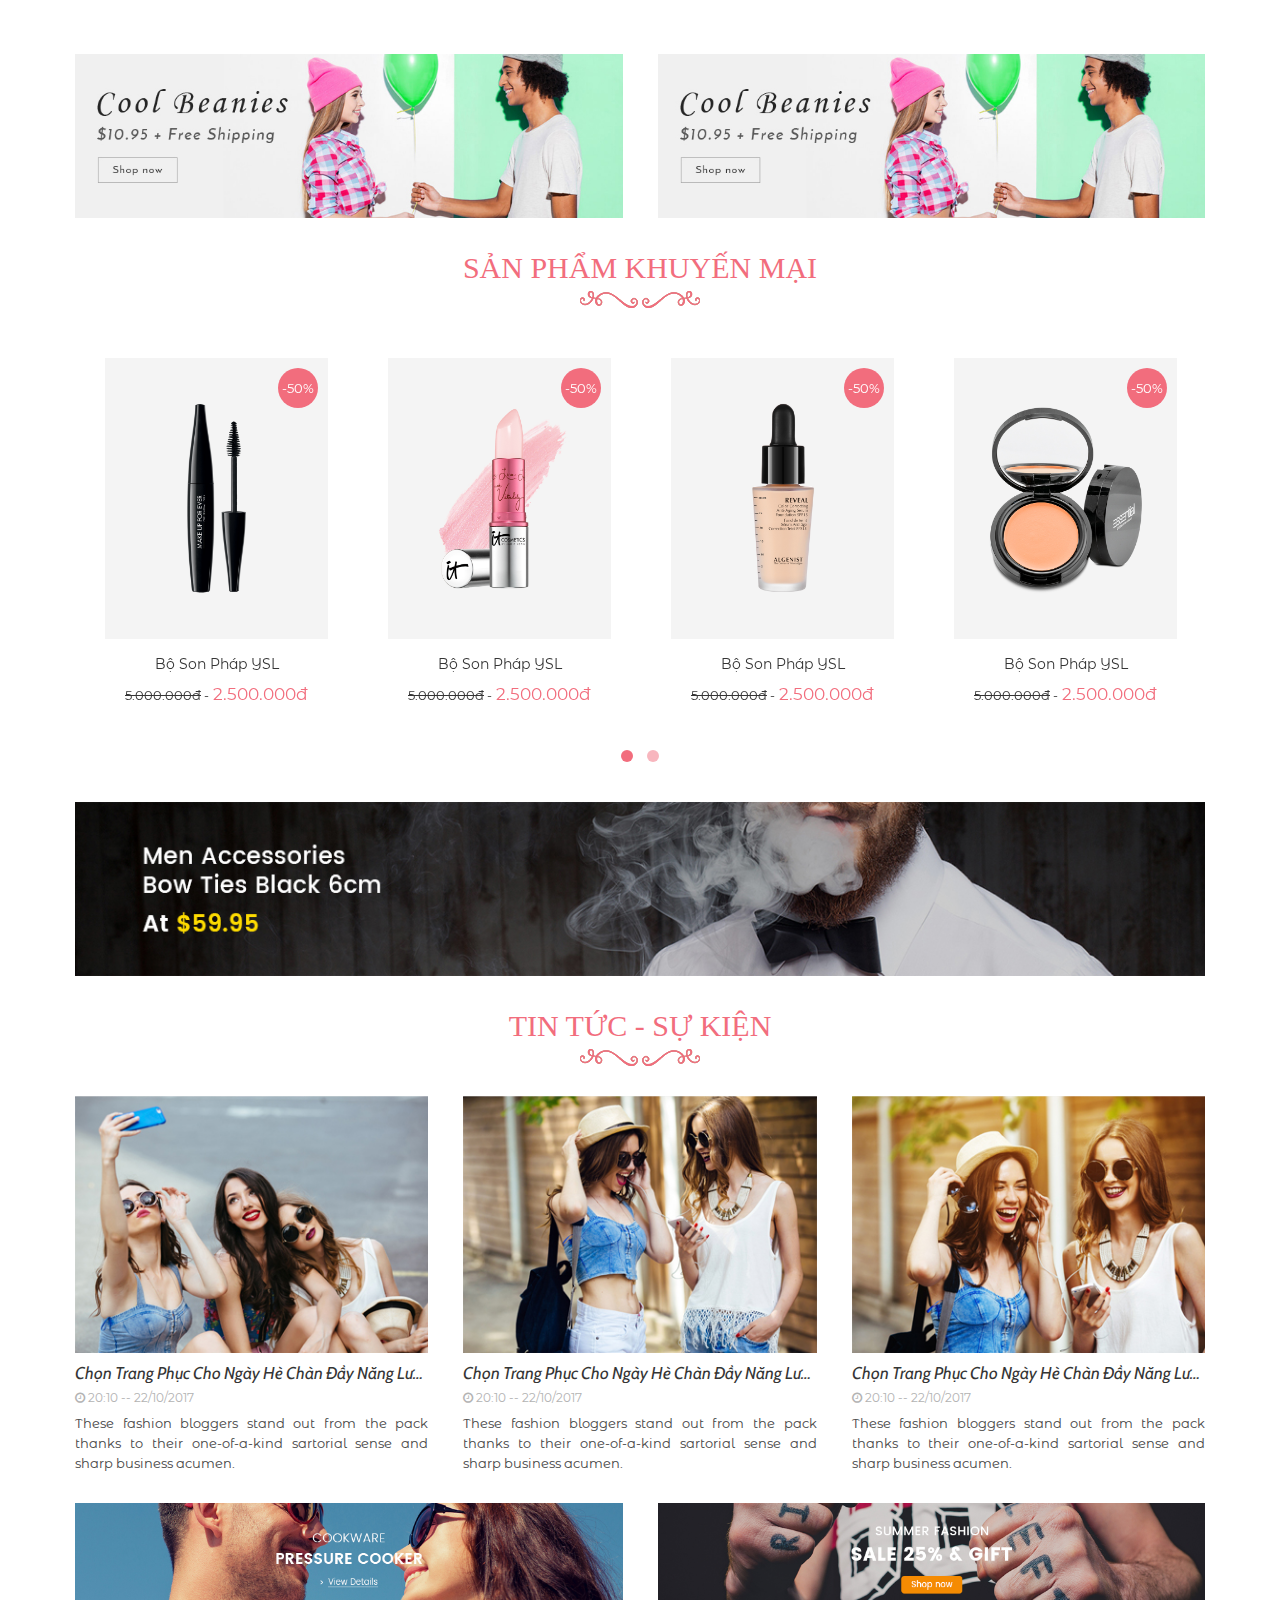
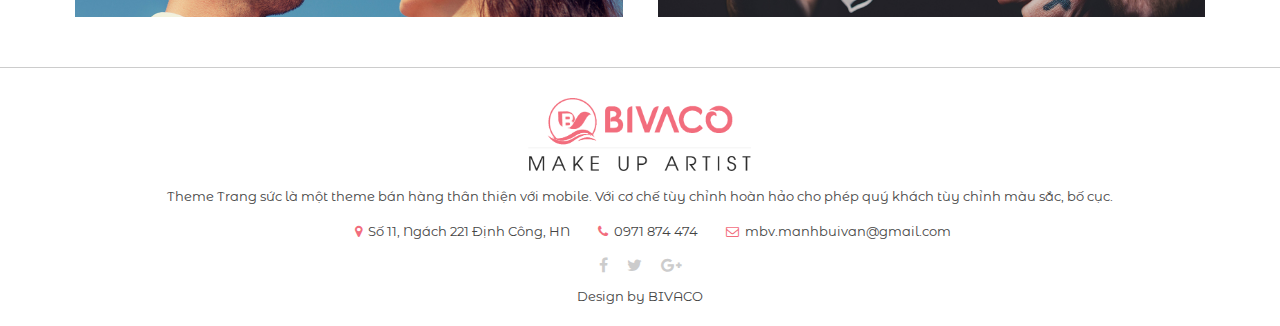
==== commit 1fff0595: "change" ====
--- a/index.html
+++ b/index.html
@@ -30,15 +30,15 @@
             <div class="uk-grid">
                 <div class="uk-width-medium-1-2">
                     <div class="info-header-xu-ryk">
-                        <i class="fa fa-phone" aria-hidden="true"></i> Phone: 0904 19 28 28
-                        <i class="fa fa-envelope" aria-hidden="true"></i> Email: hailam611@gmail.com
+                        <i class="fa fa-phone" aria-hidden="true"></i> Phone: 0971 874 447
+                        <i class="fa fa-envelope" aria-hidden="true"></i> Email: mbv.manhbuivan@gmail.com
                     </div>
                 </div>
                 <div class="uk-width-medium-1-2">
                     <div class="info-right-xu-ryk">
                         Kết nối với chúng tôi:
-                        <a href="https://www.facebook.com/miphamxula/?ref=aymt_homepage_panel" target="_blank"><img src="images/facebook.png" alt=""></a>
-                        <a href="https://shopee.vn/xushop20" target="_blank"><img src="images/shopee.png" alt=""></a>
+                        <a href=""><img src="images/facebook.png" alt=""></a>
+                        <a href=""><img src="images/shopee.png" alt=""></a>
                         <a href=""><img src="images/google-plus.png" alt=""></a>
                     </div>
                 </div>
@@ -1003,9 +1003,9 @@
                     </div>
                     <p>Theme Trang sức là một theme bán hàng thân thiện với mobile. Với cơ chế tùy chỉnh hoàn hảo cho phép quý khách tùy chỉnh màu sắc, bố cục.</p>
                     <div class="info-footer">
-                        <i class="fa fa-map-marker" aria-hidden="true"></i> Số 7, Ngách 124/1 đường Nguyễn Xiển, Thanh Xuân, HN
-                        <i class="fa fa-phone" aria-hidden="true"></i> 0904 19 28 28
-                        <i class="fa fa-envelope-o" aria-hidden="true"></i> hailam611@gmail.com
+                        <i class="fa fa-map-marker" aria-hidden="true"></i> Số 11, Ngách 221 Định Công, HN
+                        <i class="fa fa-phone" aria-hidden="true"></i> 0971 874 474
+                        <i class="fa fa-envelope-o" aria-hidden="true"></i> mbv.manhbuivan@gmail.com
                     </div>
                     <div class="mxh">
                         <a href=""><i class="fa fa-facebook" aria-hidden="true"></i></a>
